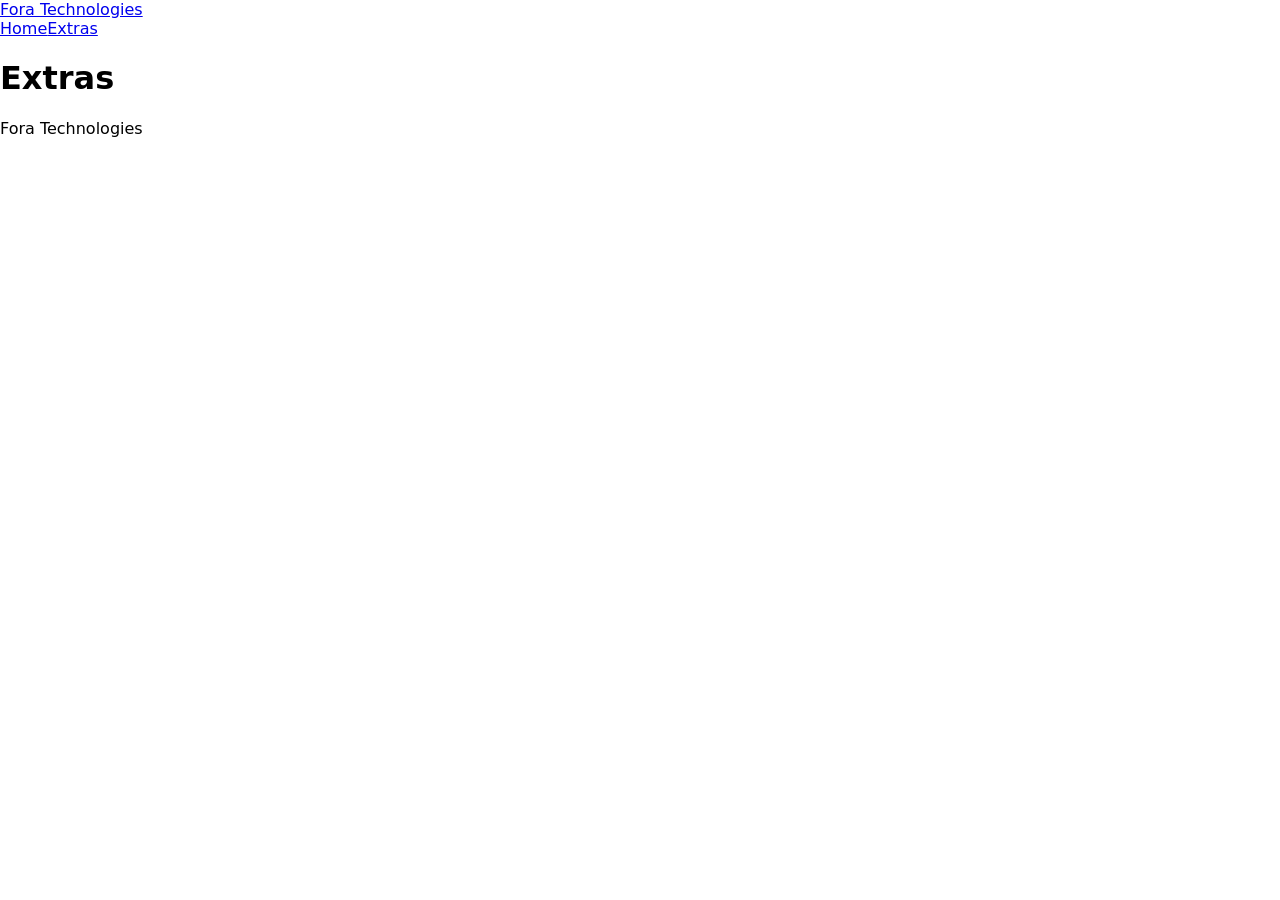
==== extras.html @ 749cbc9c "Scaffold: two pages, styles and scripts" ====
<!doctype html>
<html lang="en">
<head>
<meta charset="utf-8">
<meta name="viewport" content="width=device-width, initial-scale=1">
<title>Extras | Fora Technologies</title>
<link rel="stylesheet" href="css/tokens.css">
<link rel="stylesheet" href="css/layout.css">
<link rel="stylesheet" href="css/site.css">
</head>
<body>
<a class="skip" href="#main">Skip to content</a>
<header class="site-header"><a class="brand" href="index.html">Fora Technologies</a>
<nav aria-label="Main"><a href="index.html">Home</a><a href="extras.html">Extras</a></nav></header>
<main id="main">
<h1>Extras</h1>
<!-- content: build.fullstack -->
</main>
<footer class="site-footer"><p>Fora Technologies</p></footer>
<script src="js/nav.js"></script>
<script src="js/app.js"></script>
</body>
</html>
---- css/tokens.css ----
:root{/* design tokens: designer */}
---- css/layout.css ----
/* layout: ui/ux */
---- css/site.css ----
body{font-family:system-ui,sans-serif;margin:0}
.skip{position:absolute;left:-999px}.skip:focus{left:0}
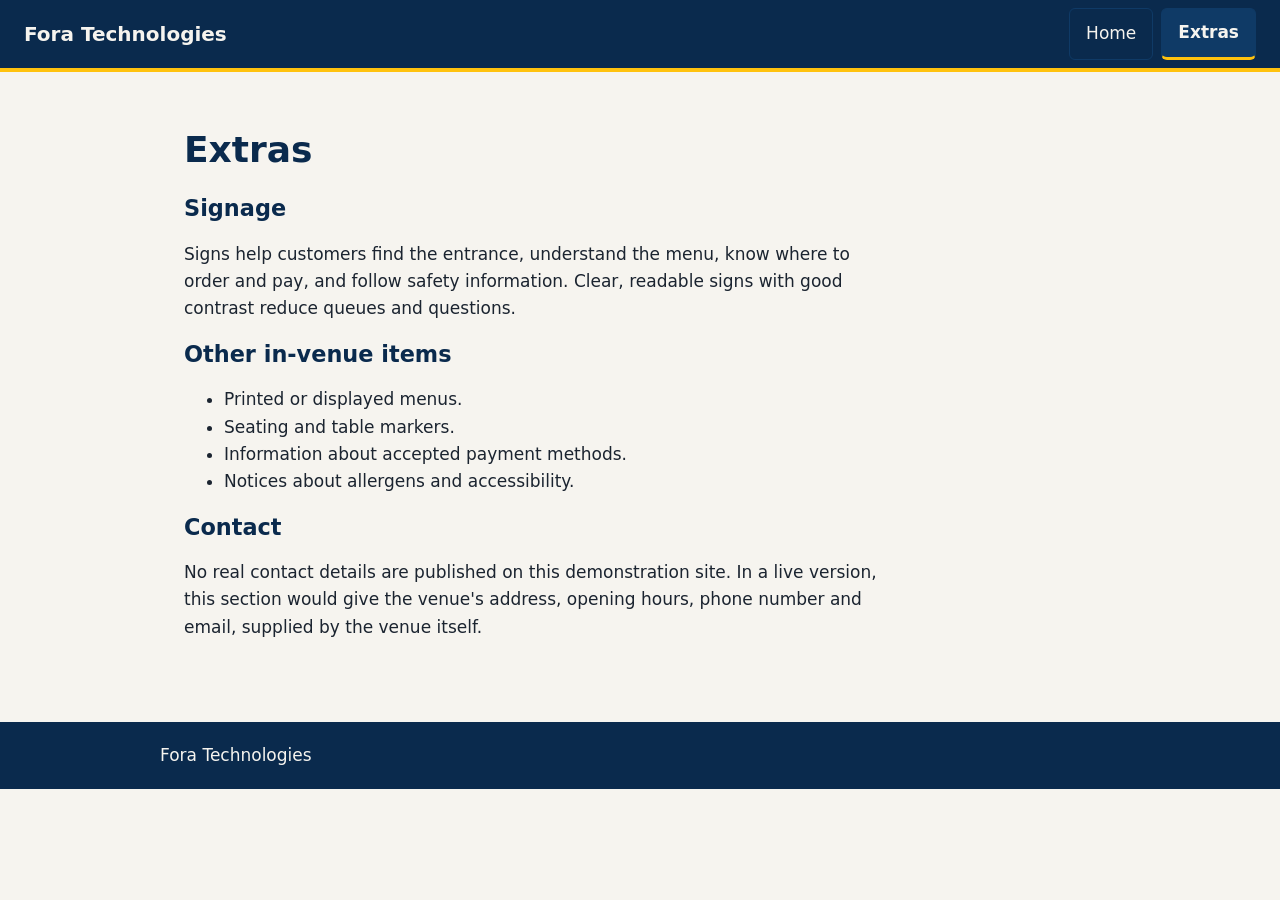
==== commit 310d18a8: "Add general purchasing journey and extras content" ====
--- a/extras.html
+++ b/extras.html
@@ -14,7 +14,17 @@
 <nav aria-label="Main"><a href="index.html">Home</a><a href="extras.html">Extras</a></nav></header>
 <main id="main">
 <h1>Extras</h1>
-<!-- content: build.fullstack -->
+<h2>Signage</h2>
+<p>Signs help customers find the entrance, understand the menu, know where to order and pay, and follow safety information. Clear, readable signs with good contrast reduce queues and questions.</p>
+<h2>Other in-venue items</h2>
+<ul>
+<li>Printed or displayed menus.</li>
+<li>Seating and table markers.</li>
+<li>Information about accepted payment methods.</li>
+<li>Notices about allergens and accessibility.</li>
+</ul>
+<h2>Contact</h2>
+<p>No real contact details are published on this demonstration site. In a live version, this section would give the venue's address, opening hours, phone number and email, supplied by the venue itself.</p>
 </main>
 <footer class="site-footer"><p>Fora Technologies</p></footer>
 <script src="js/nav.js"></script>
--- a/css/layout.css
+++ b/css/layout.css
@@ -1 +1,90 @@
-/* layout: ui/ux */
+/* layout: ui/ux. Phone first, step-by-step journey. Colours and type come from tokens.css; fallbacks keep it readable until they land */
+:root{
+  --_paper:var(--color-paper,#f6f4ef);--_surface:var(--color-surface,#fff);--_ink:var(--color-ink,#1b2430);
+  --_dark:var(--color-navy-800,#0a2a4d);--_dark2:var(--color-navy-700,#0f3a66);--_accent:var(--color-safety,#ffc20e);
+  --_line:var(--color-steel-300,#bcc3ca);--_link:var(--color-navy-700,#0f3a66);--_focus:var(--color-focus,#0b63ce);
+  --_font:var(--font-body,system-ui,-apple-system,"Segoe UI",Roboto,Arial,sans-serif);
+  --_gap:var(--space-4,1rem);--_max:var(--content-width,60rem);--_touch:3.25rem;
+}
+*,*::before,*::after{box-sizing:border-box}
+html{-webkit-text-size-adjust:100%}
+body{margin:0;background:var(--_paper);color:var(--_ink);font-family:var(--_font);font-size:1.0625rem;line-height:1.6}
+img,svg{max-width:100%;height:auto}
+h1,h2,h3{line-height:1.2;color:var(--_dark)}
+h1{font-size:1.75rem}h2{font-size:1.4rem}h3{font-size:1.15rem}
+a{color:var(--_link)}
+:focus-visible{outline:3px solid var(--_focus);outline-offset:2px}
+.site-header :focus-visible,.site-footer :focus-visible{outline-color:var(--_paper)}
+
+.skip{position:absolute;left:.5rem;top:-4rem;z-index:100;padding:.75rem 1rem;background:var(--_dark);color:var(--_paper);border-radius:4px;text-decoration:none}
+.skip:focus{top:.5rem}
+
+.site-header{background:var(--_dark);color:var(--_paper);border-bottom:4px solid var(--_accent);padding:.5rem var(--_gap)}
+.brand{display:inline-block;color:var(--_paper);font-weight:800;font-size:1.25rem;text-decoration:none;padding:.5rem 0}
+.site-header nav{display:flex;gap:.5rem;margin-top:.25rem}
+.site-header nav a{flex:1;display:flex;align-items:center;justify-content:center;min-height:var(--_touch);padding:.5rem 1rem;color:var(--_paper);text-decoration:none;border-radius:6px;border:1px solid var(--_dark2);text-align:center}
+.site-header nav a:hover{background:var(--_dark2)}
+.site-header nav a[aria-current="page"]{background:var(--_dark2);font-weight:700;border-bottom:3px solid var(--_accent)}
+
+main{max-width:var(--_max);margin:0 auto;padding:1.25rem var(--_gap)}
+main p,main li{max-width:66ch}
+.site-footer{background:var(--_dark);color:var(--_paper);padding:1.25rem var(--_gap);margin-top:2rem}
+.site-footer p{max-width:var(--_max);margin:0 auto}
+.site-footer a{color:var(--_paper)}
+
+/* forms: big touch targets, labels above fields */
+label{display:block;font-weight:700;margin:1rem 0 .35rem}
+input,select,textarea{display:block;width:100%;min-height:var(--_touch);padding:.6rem .75rem;font:inherit;color:var(--_ink);background:var(--_surface);border:var(--field-border,2px solid #4a5460);border-radius:6px}
+textarea{min-height:8rem}
+fieldset{border:1px solid var(--_line);border-radius:6px;margin:1rem 0;padding:.5rem 1rem 1rem}
+button,.button{display:inline-flex;align-items:center;justify-content:center;min-height:var(--_touch);min-width:var(--_touch);padding:.6rem 1.25rem;font:inherit;font-weight:700;color:var(--_paper);background:var(--color-navy-700,#0f3a66);border:0;border-radius:6px;text-decoration:none;cursor:pointer}
+button:hover,.button:hover{background:var(--color-navy-800,#0a2a4d)}
+button:disabled,.button[aria-disabled="true"]{background:var(--color-steel-100,#e6e9ec);color:var(--color-steel-700,#4a5460);border:2px dashed var(--color-steel-300,#bcc3ca);cursor:not-allowed;opacity:1}
+button:disabled:hover{background:var(--color-steel-100,#e6e9ec)}
+
+/* form guidance: hint text, inline errors (icon + text, not colour alone), status message */
+.hint{margin:.25rem 0 0;font-size:.9rem;color:var(--color-steel-700,#4a5460)}
+.err{margin:.35rem 0 0;font-weight:700;color:var(--color-error-700,#b3261e)}
+.err:empty{display:none}
+.err::before{content:"\26A0\FE0E  "}
+input[aria-invalid="true"],select[aria-invalid="true"],textarea[aria-invalid="true"]{border:var(--field-border-error,2px solid #b3261e)}
+[role="status"]:not(:empty){margin:1rem 0;padding:.75rem 1rem;border-radius:6px;background:var(--color-success-bg,#e8f5ec);border:2px solid var(--color-success-700,#1e6b34);color:var(--color-success-700,#1e6b34);font-weight:700}
+.sr-only{position:absolute;width:1px;height:1px;margin:-1px;padding:0;overflow:hidden;clip:rect(0 0 0 0);white-space:nowrap;border:0}
+form button[type=submit]{width:100%;margin-top:1.25rem}
+
+/* cards and lists: <ul class="cards"><li class="card"> */
+.cards{list-style:none;margin:1.25rem 0;padding:0;display:grid;gap:var(--_gap)}
+.card{background:var(--_surface);border:1px solid var(--_line);border-radius:8px;padding:var(--_gap);box-shadow:var(--shadow-card,0 1px 3px rgba(0,0,0,.15))}
+.card h2,.card h3{margin-top:0}
+
+/* tables: div.table-wrap[tabindex=0][role=region][aria-label] > table.stack-table, td[data-label] */
+.table-wrap{overflow-x:auto;margin:1.25rem 0}
+table{border-collapse:collapse;width:100%;background:var(--_surface)}
+th,td{text-align:left;padding:.75rem;border-bottom:1px solid var(--_line);vertical-align:top}
+th{background:var(--color-steel-100,#e8eaed)}
+@media (max-width:39.99rem){
+  .stack-table thead{position:absolute;left:-999px}
+  .stack-table tr{display:block;margin-bottom:1rem;border:1px solid var(--_line);border-radius:6px}
+  .stack-table td{display:block}
+  .stack-table td::before{content:attr(data-label);display:block;font-size:.8rem;text-transform:uppercase;letter-spacing:.05em;color:var(--color-steel-700,#4a5563)}
+}
+
+@media (min-width:40rem){
+  h1{font-size:2.25rem}
+  .site-header{display:flex;align-items:center;justify-content:space-between;gap:1.5rem;padding:.5rem 1.5rem}
+  .site-header nav{margin:0}
+  .site-header nav a{flex:none}
+  main{padding:2rem 1.5rem}
+  .cards{grid-template-columns:repeat(2,1fr)}
+  form button[type=submit]{width:auto}
+}
+/* journey: <ol class="steps"><li class="step"><h2>..</h2><p>..</p></li></ol>; numbered, one column on phones, a line joins the steps */
+.steps{list-style:none;margin:1.5rem 0;padding:0;counter-reset:step}
+.step{position:relative;counter-increment:step;margin:0 0 1rem;padding:var(--_gap) var(--_gap) var(--_gap) 4rem;background:var(--_surface);border:1px solid var(--_line);border-radius:8px;box-shadow:var(--shadow-card,0 1px 3px rgba(0,0,0,.15));max-width:none}
+.step::before{content:counter(step);position:absolute;left:var(--_gap);top:var(--_gap);width:2.25rem;height:2.25rem;border-radius:50%;background:var(--_dark);color:var(--_paper);font-weight:800;display:flex;align-items:center;justify-content:center}
+.step:not(:last-child)::after{content:"";position:absolute;left:calc(var(--_gap) + 1.125rem - 1px);bottom:-1rem;height:1rem;border-left:2px solid var(--_dark2)}
+.step h2,.step h3{margin:0 0 .35rem;font-size:1.2rem}
+.step p{margin:.25rem 0}
+.step img,.step svg{max-width:6rem}
+@media (min-width:60rem){.step{padding-left:4.5rem}}
+@media (prefers-reduced-motion:reduce){*{scroll-behavior:auto!important;transition:none!important;animation:none!important}}
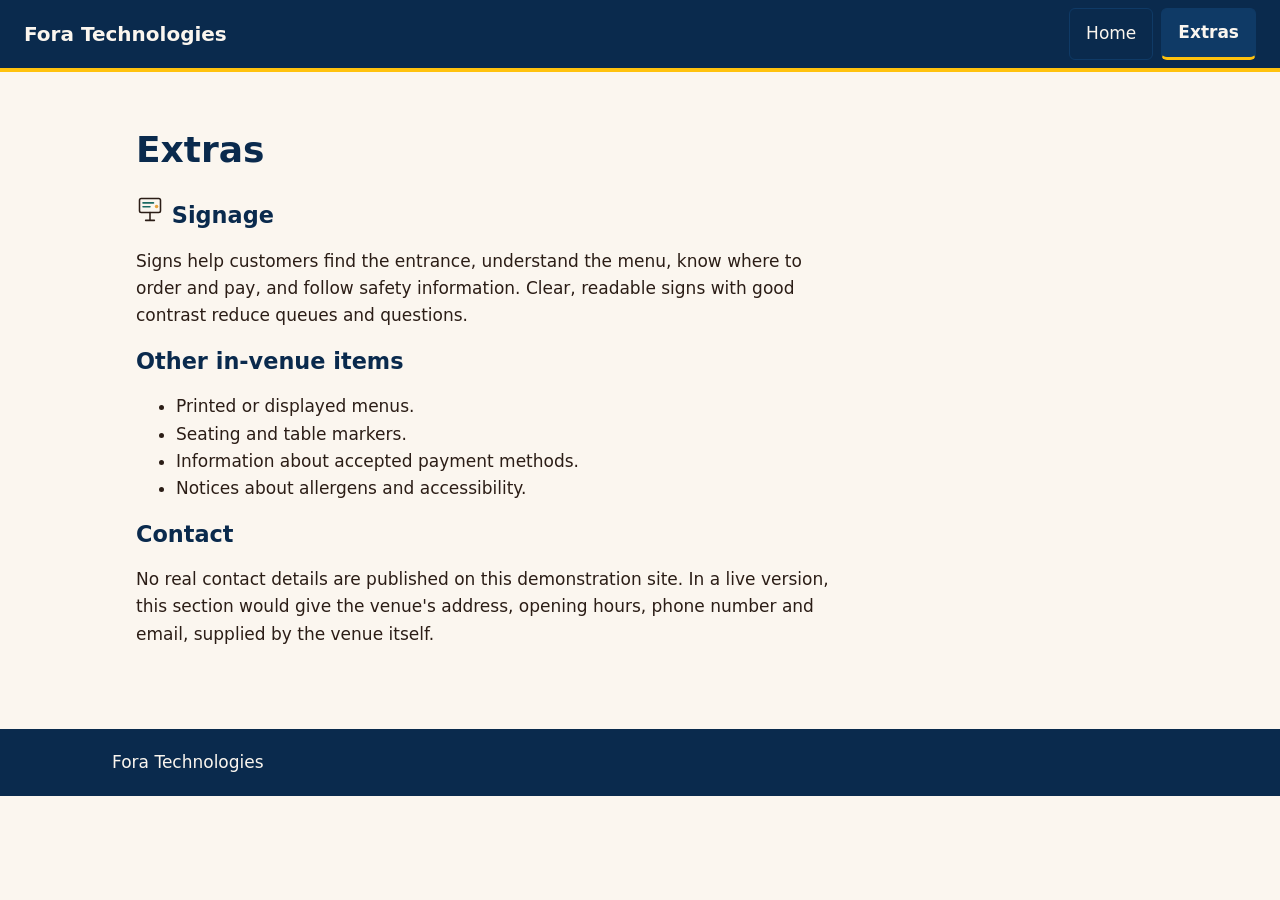
==== commit cd38b19c: "Use steps/step classes, drop typed numbers, add designer icons and hero" ====
--- a/extras.html
+++ b/extras.html
@@ -14,7 +14,7 @@
 <nav aria-label="Main"><a href="index.html">Home</a><a href="extras.html">Extras</a></nav></header>
 <main id="main">
 <h1>Extras</h1>
-<h2>Signage</h2>
+<h2><img src="assets/icon-signage.svg" alt="" width="28" height="28"> Signage</h2>
 <p>Signs help customers find the entrance, understand the menu, know where to order and pay, and follow safety information. Clear, readable signs with good contrast reduce queues and questions.</p>
 <h2>Other in-venue items</h2>
 <ul>
--- a/css/tokens.css
+++ b/css/tokens.css
@@ -1 +1,49 @@
-:root{/* design tokens: designer */}
+/* Design tokens: fora-technologies. Warm, modern hospitality; generic, no real brand marks.
+   Palette: cream paper, espresso ink, terracotta for actions, teal for contrast, saffron as a fill only.
+   Contrast (hand-calculated, AA): ink on cream ~14:1, terracotta-700 on cream ~6:1,
+   white on terracotta-700 ~6.5:1, white on teal-700 ~6.6:1, ink on saffron ~9:1.
+   Type: system stacks only. Headings use a serif for warmth, body a clean sans; 1.25 scale. */
+:root {
+  --color-paper: #fbf6ef;
+  --color-surface: #ffffff;
+  --color-blush: #f6e6d8;
+  --color-ink: #2b1d16;
+  --color-ink-soft: #5a463b;
+  --color-line: #e2d3c4;
+  --color-terracotta-600: #b5441f;
+  --color-terracotta-700: #9a3718;
+  --color-teal-700: #1c6a63;
+  --color-teal-100: #dcefec;
+  --color-saffron: #e8a33d;
+  --color-focus: #0b63ce;
+
+  --font-body: system-ui, -apple-system, "Segoe UI", Roboto, "Helvetica Neue", Arial, sans-serif;
+  --font-heading: Georgia, "Iowan Old Style", "Palatino Linotype", Palatino, serif;
+
+  --text-sm: 0.9rem;
+  --text-base: 1.0625rem;
+  --text-md: 1.3rem;
+  --text-lg: 1.65rem;
+  --text-xl: 2.1rem;
+  --text-2xl: 2.7rem;
+  --leading-tight: 1.2;
+  --leading-body: 1.65;
+  --weight-heading: 700;
+
+  --space-1: 0.25rem;
+  --space-2: 0.5rem;
+  --space-3: 0.75rem;
+  --space-4: 1rem;
+  --space-5: 1.5rem;
+  --space-6: 2rem;
+  --space-7: 3rem;
+  --space-8: 4.5rem;
+
+  --radius-sm: 6px;
+  --radius-md: 12px;
+  --radius-lg: 20px;
+  --border-width: 1px;
+  --shadow-card: 0 2px 6px rgba(43, 29, 22, 0.08), 0 8px 24px rgba(43, 29, 22, 0.06);
+  --content-width: 66rem;
+  --measure: 62ch;
+}
